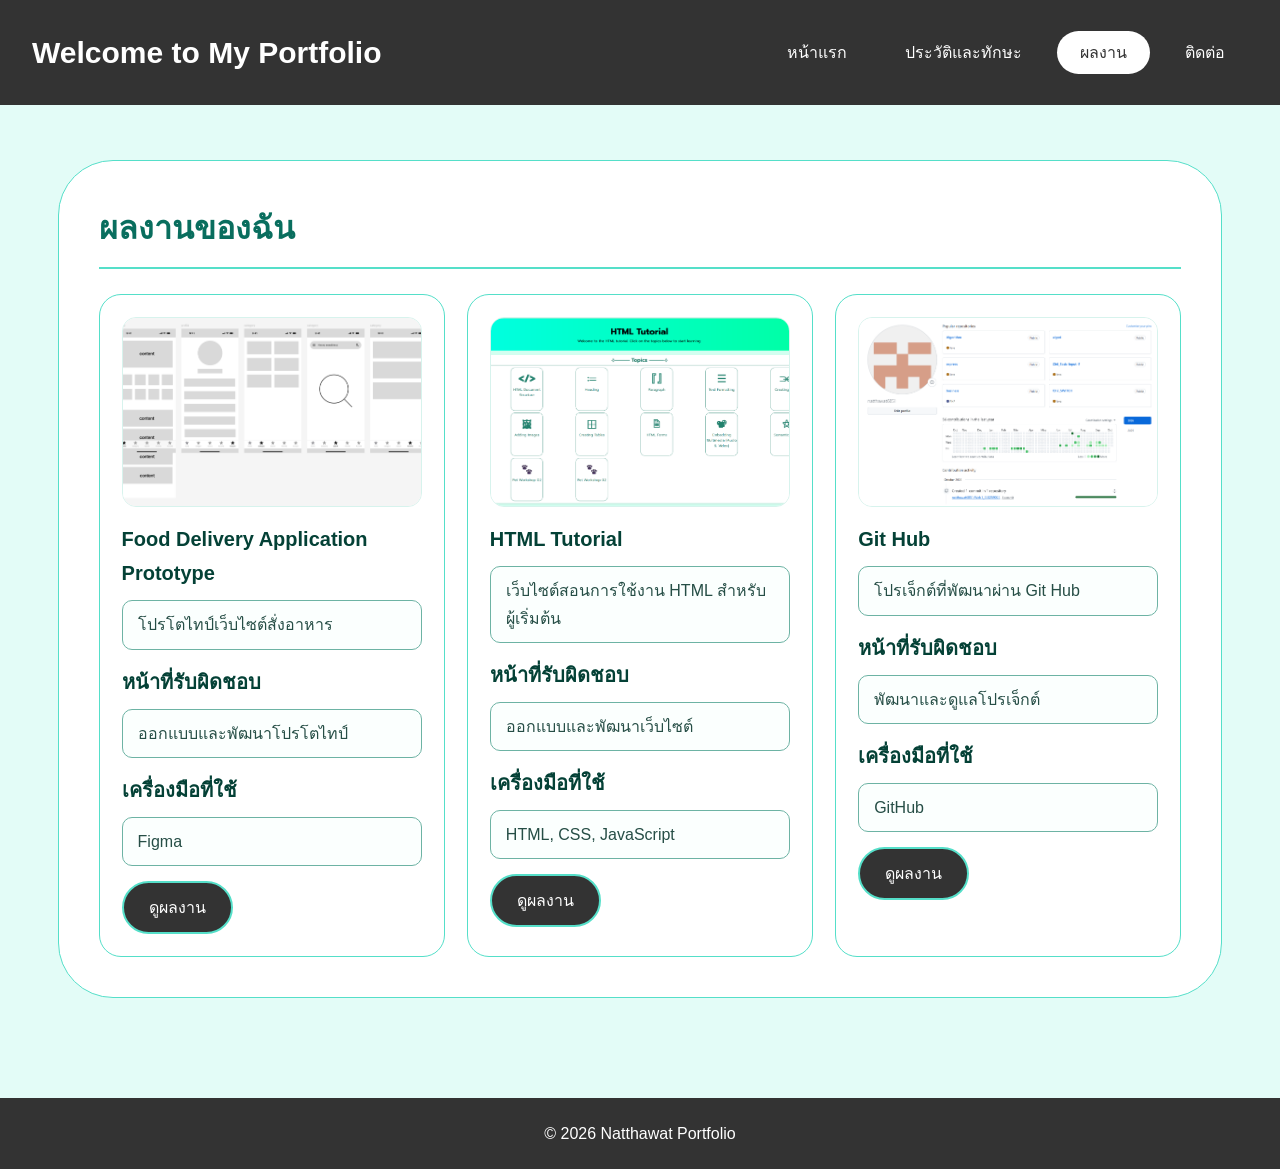
==== projects.html @ 94d0acbb "mini-project" ====
<!DOCTYPE html>
<html lang="th">
<head>
    <meta charset="UTF-8">
    <meta name="viewport" content="width=device-width, initial-scale=1.0">
    <title>ผลงาน | Personal Portfolio</title>
    <link rel="stylesheet" href="css/style.css">
</head>
<body>

    <header>
        <a href="index.html" class="logo">Welcome to My Portfolio</a>

        <nav aria-label="เมนูหลัก">
            <a href="index.html">หน้าแรก</a>
            <a href="about.html">ประวัติและทักษะ</a>
            <a href="projects.html" class="active">ผลงาน</a>
            <a href="contact.html">ติดต่อ</a>
        </nav>
    </header>

    <main>
        <section class="page-card">
            <h1 class="page-title">ผลงานของฉัน</h1>

            <p><!-- คำอธิบายภาพรวมผลงาน --></p>

            <div class="project-grid">

                <article class="project-card">
                    <img src="image/project1.jpg"
                         alt="ภาพผลงานที่ 1"
                         class="project-image">

                    <h3>Food Delivery Application Prototype</h3>

                    <p class="box-text">โปรโตไทป์เว็บไซต์สั่งอาหาร</p>

                    <h3>หน้าที่รับผิดชอบ</h3>
                    <p class="box-text">ออกแบบและพัฒนาโปรโตไทป์</p>

                    <h3>เครื่องมือที่ใช้</h3>
                    <p class="box-text">Figma</p>

                    <a href="https://www.figma.com/design/sFhC0zvBXSUxPnTh0X8NMR/Untitled?node-id=0-1&t=EPSodhzW37ztn2nT-1" class="button">ดูผลงาน</a>
                </article>

                <article class="project-card">
                    <img src="image/project2.jpg"
                         alt="ภาพผลงานที่ 2"
                         class="project-image">

                    <h3>HTML Tutorial</h3>

                    <p class="box-text">เว็บไซต์สอนการใช้งาน HTML สำหรับผู้เริ่มต้น</p>

                    <h3>หน้าที่รับผิดชอบ</h3>
                    <p class="box-text">ออกแบบและพัฒนาเว็บไซต์</p>

                    <h3>เครื่องมือที่ใช้</h3>
                    <p class="box-text">HTML, CSS, JavaScript</p>

                    <a href="https://natthawat6851.github.io/Web1_684259022/" class="button">ดูผลงาน</a>
                </article>

                <article class="project-card">
                    <img src="image/project3.jpg"
                         alt="ภาพผลงานที่ 3"
                         class="project-image">

                    <h3>Git Hub</h3>

                    <p class="box-text">โปรเจ็กต์ที่พัฒนาผ่าน Git Hub</p>

                    <h3>หน้าที่รับผิดชอบ</h3>
                    <p class="box-text">พัฒนาและดูแลโปรเจ็กต์</p>

                    <h3>เครื่องมือที่ใช้</h3>
                    <p class="box-text">GitHub</p>

                    <a href="https://github.com/natthawat6851" class="button">ดูผลงาน</a>
                </article>

            </div>
        </section>
    </main>

    <footer>
        <p>&copy; 2026 Natthawat Portfolio</p>
    </footer>

</body>
</html>
---- css/style.css ----
/* =========================
   GENERAL
========================= */
* {
    margin: 0;
    padding: 0;
    box-sizing: border-box;
}

:root {
    --dark: #333333;
    --mint: #e3fcf7;
    --white: #ffffff;
    --teal: #55dfc9;
    --text: #111111;
    --muted: #666666;
    --dark-teal: #096e5e;
    --deep-dark-teal: #044136;
}

html {
    scroll-behavior: smooth;
}

body {
    font-family: Arial, "Noto Sans Thai", sans-serif;
    background-color: var(--mint);
    color: var(--text);
    line-height: 1.7;
    min-height: 100vh;
}

a {
    color: inherit;
    text-decoration: none;
}

img {
    display: block;
    max-width: 100%;
}

h1 {
    color: var(--dark-teal);
}

h2 {
    color: var(--dark-teal);
}

h3 {
    color: var(--deep-dark-teal);
}

/* =========================
   HEADER / NAVIGATION
========================= */
header {
    background-color: var(--dark);
    color: var(--white);
    min-height: 105px;
    display: flex;
    justify-content: space-between;
    align-items: center;
    gap: 25px;
    padding: 20px 32px;
}

.logo {
    font-size: 30px;
    font-weight: bold;
    line-height: 1.3;
}

nav {
    display: flex;
    align-items: center;
    justify-content: center;
    gap: 12px;
    flex-wrap: wrap;
}

nav a {
    display: inline-block;
    padding: 8px 23px;
    border-radius: 30px;
    font-size: 16px;
    transition: background-color 0.25s, color 0.25s;
}

nav a:hover,
nav a.active {
    background-color: var(--white);
    color: var(--dark);
}

/* =========================
   MAIN CONTENT
========================= */
main {
    width: 100%;
    max-width: 1500px;
    margin: 0 auto;
    padding: 55px 4.5%;
    min-height: calc(100vh - 180px);
}

.hero-card {
    min-height: 480px;
    background-color: var(--white);
    border: 1.5px solid var(--teal);
    border-radius: 55px;
    padding: 45px 5%;
    display: flex;
    align-items: center;
    gap: 45px;
    margin-bottom: 35px;
}

.profile-image {
    width: 320px;
    height: 320px;
    border-radius: 50%;
    border: 2px solid var(--teal);
    object-fit: cover;
    flex-shrink: 0;
}

.hero-content {
    flex: 1;
}

.hero-content h1 {
    font-size: clamp(30px, 4vw, 52px);
    line-height: 1.4;
    margin-bottom: 15px;
    color: var(--dark-teal);
}

.hero-content p {
    font-size: 18px;
    color: var(--muted);
    margin-bottom: 15px;
}

.page-card {
    background-color: var(--white);
    border: 1.5px solid var(--teal);
    border-radius: 55px;
    padding: 40px;
    margin-bottom: 35px;
}

.page-title {
    font-size: 32px;
    margin-bottom: 25px;
    padding-bottom: 12px;
    border-bottom: 2px solid var(--teal);
}

.section-title {
    font-size: 23px;
    margin: 25px 0 15px;
}

/* .placeholder {
    min-height: 42px;
    border: 1px dashed #a5cfc6;
    border-radius: 10px;
    padding: 10px 15px;
    color: #777777;
    background-color: #fbfffe;
    margin-bottom: 15px;
} */

.box-text {
    min-height: 42px;
    border: 1px solid #6db3a4;
    border-radius: 10px;
    padding: 10px 15px;
    color: #264e46;
    background-color: #fbfffe;
    margin-bottom: 15px;
}

/* =========================
   BUTTONS
========================= */
.button {
    display: inline-block;
    padding: 11px 25px;
    border: 2px solid var(--teal);
    border-radius: 30px;
    background-color: var(--dark);
    color: var(--white);
    cursor: pointer;
    font: inherit;
    transition: 0.25s;
}

.button:hover {
    background-color: var(--teal);
    color: var(--dark);
}

.button-light {
    background-color: var(--white);
    color: var(--dark);
}


/* =========================
   GRIDS / CARDS
========================= */
.section-grid {
    display: grid;
    grid-template-columns: 1fr 0.5fr;
    gap: 22px;
}

.info-grid {
    display: grid;
    grid-template-columns: repeat(4, minmax(0, 1fr));
    gap: 22px;
}
.about-grid,
.contact-grid {
    display: grid;
    grid-template-columns: repeat(2, minmax(0, 1fr));
    gap: 22px;
}

.project-grid {
    display: grid;
    grid-template-columns: repeat(3, minmax(0, 1fr));
    gap: 22px;
}

.contact-card {
    display: flex;
    align-items: center;
    justify-content: space-between;
}
.contact-image {
    width: 140px;
    height: 140px;
    object-fit: cover;
    border-radius: 50%;
    border: 1px solid #d7f3ed;
    background-color: var(--mint);
}
.contact-card,
.info-card,
.project-card {
    background-color: var(--white);
    border: 1.5px solid var(--teal);
    border-radius: 22px;
    padding: 22px;
    min-width: 0;
    overflow-wrap: anywhere;
    transition: transform 0.25s, box-shadow 0.25s;
}

.info-card:hover,
.project-card:hover {
    transform: translateY(-4px);
    box-shadow: 0 8px 20px rgba(0, 0, 0, 0.08);
}

.project-image {
    width: 100%;
    height: 190px;
    object-fit: cover;
    border-radius: 14px;
    border: 1px solid #d7f3ed;
    margin-bottom: 15px;
    background-color: var(--mint);
}

.project-card h3,
.info-card h3 {
    font-size: 20px;
    margin-bottom: 10px;
}

ul,
ol {
    padding-left: 25px;
    margin: 10px 0 20px;
}

/* =========================
   CONTACT FORM
========================= */
.contact-form {
    display: flex;
    flex-direction: column;
    gap: 8px;
    max-width: 750px;
}

.contact-form label {
    font-weight: bold;
    margin-top: 8px;
}

.contact-form input,
.contact-form textarea {
    width: 100%;
    padding: 12px 15px;
    font: inherit;
    border: 1px solid #b5d8d0;
    border-radius: 12px;
    background-color: #fbfffe;
    outline: none;
}

.contact-form input:focus,
.contact-form textarea:focus {
    border-color: var(--teal);
    box-shadow: 0 0 0 3px rgba(85, 223, 201, 0.18);
}

.contact-form textarea {
    min-height: 140px;
    resize: vertical;
}

/* =========================
   FOOTER
========================= */
footer {
    background-color: var(--dark);
    color: var(--white);
    text-align: center;
    padding: 22px;
    margin-top: 10px;
}

/* =========================
   RESPONSIVE DESIGN
========================= */
@media (max-width: 900px) {
    header {
        flex-direction: column;
        text-align: center;
        padding: 22px 15px;
    }

    nav {
        gap: 5px;
    }

    nav a {
        padding: 8px 15px;
    }

    main {
        padding: 35px 4%;
    }

    .hero-card {
        flex-direction: column;
        text-align: center;
        border-radius: 35px;
        padding: 35px 25px;
        gap: 25px;
    }

    .profile-image {
        width: 250px;
        height: 250px;
    }

    .section-grid,
    .project-grid,
    .contact-grid {
        grid-template-columns: 1fr;
    }
    
    .info-grid {
        grid-template-columns: repeat(2, minmax(0, 1fr));
    }
}

@media (max-width: 600px) {
    .logo {
        font-size: 24px;
    }

    nav {
        width: 100%;
        gap: 4px;
    }

    nav a {
        font-size: 14px;
        padding: 7px 12px;
    }

    main {
        padding: 22px 15px;
    }

    .hero-card {
        min-height: auto;
        padding: 30px 18px;
        border-radius: 28px;
    }

    .profile-image {
        width: 190px;
        height: 190px;
    }

    .hero-content h1 {
        font-size: 30px;
    }

    .hero-content p {
        font-size: 16px;
    }

    .page-card {
        padding: 25px 18px;
        border-radius: 25px;
    }

    .page-title {
        font-size: 26px;
    }

    .contact-card {
        flex-direction: column;
        text-align: center;
        gap: 15px;
    }

    .contac-grid,
    .info-grid,
    .project-grid,
    .about-grid {
        grid-template-columns: 1fr;
    }

    .project-image {
        height: 200px;
    }
}
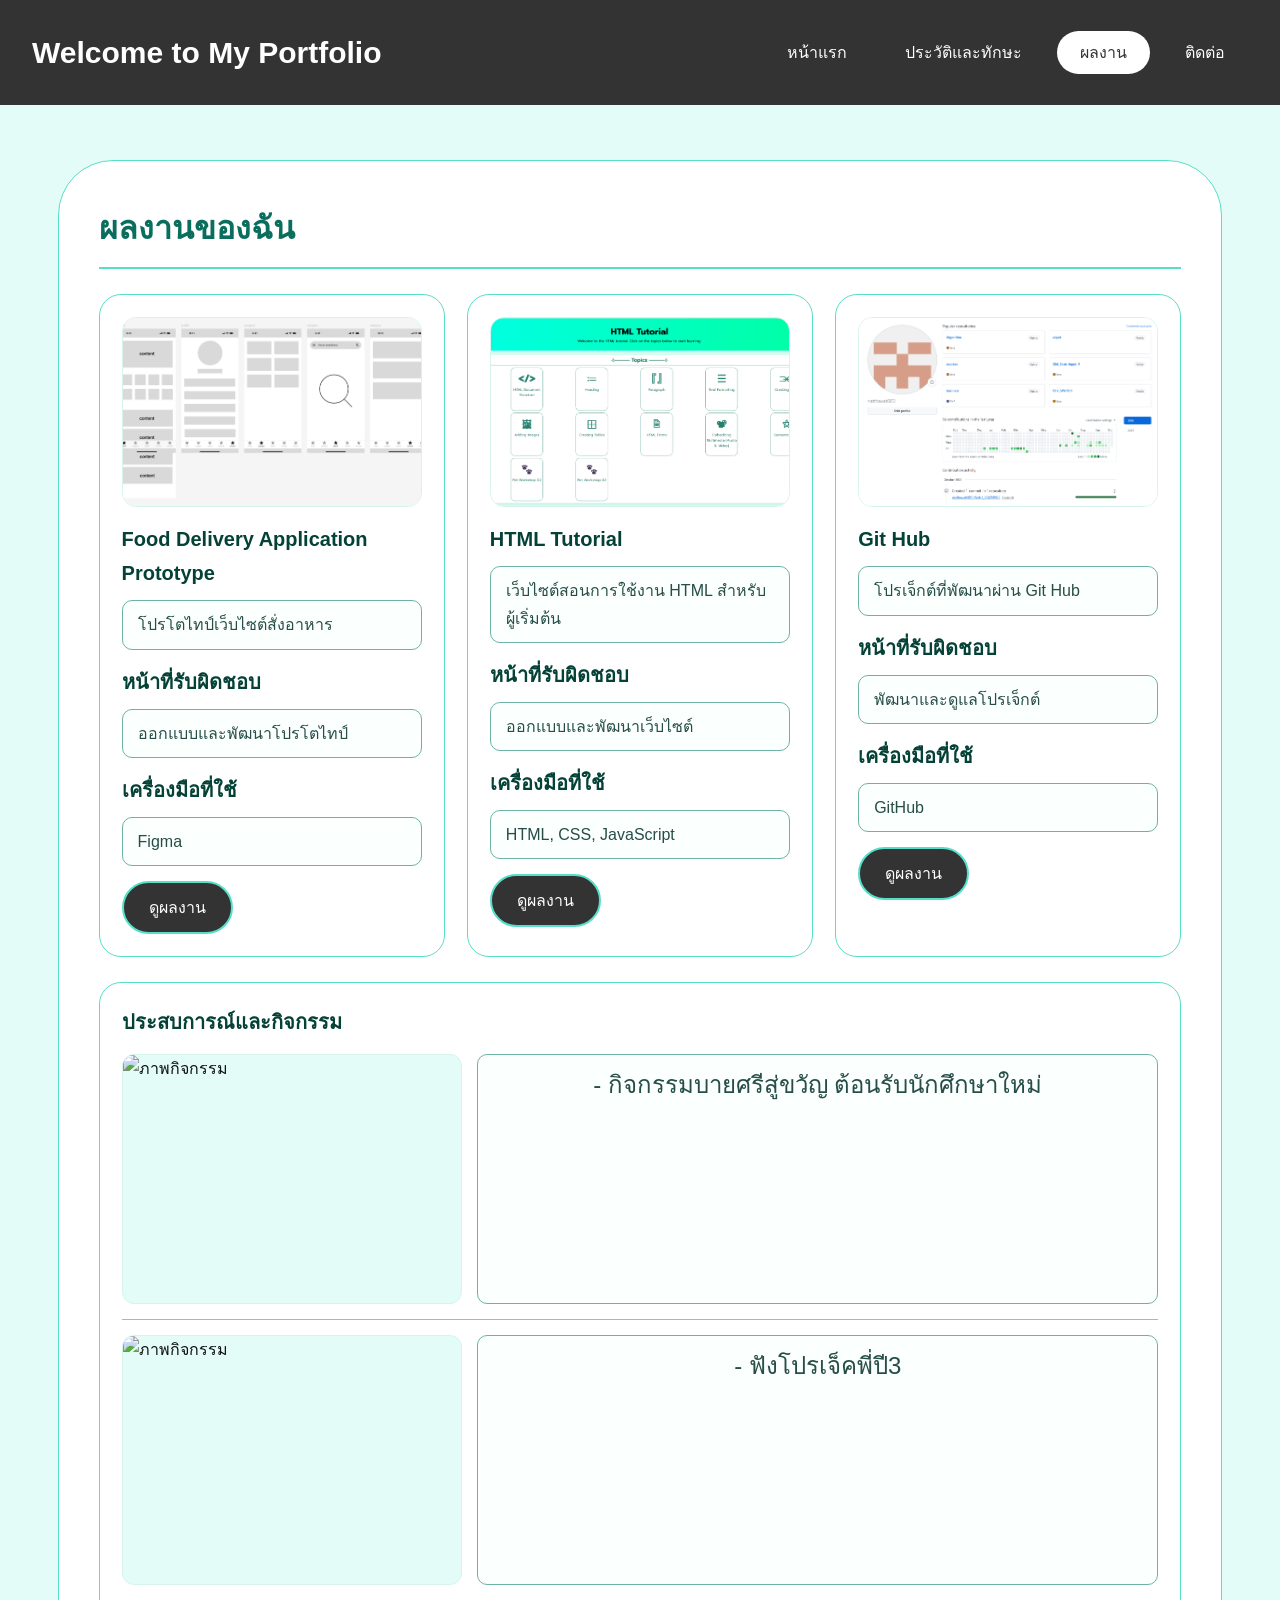
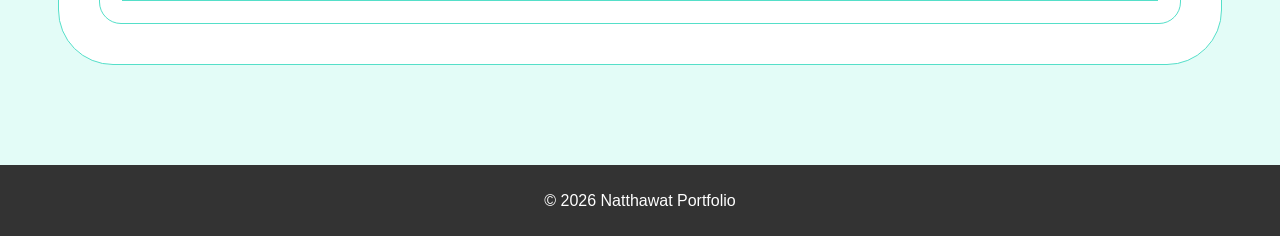
==== commit 2088ef2c: "mini-project-U2" ====
--- a/projects.html
+++ b/projects.html
@@ -82,9 +82,21 @@
                 </article>
 
             </div>
+            <article class="project-card activity">
+                <h3>ประสบการณ์และกิจกรรม</h3>
+                <div class="activity-grid">
+                    <div class="activity-card">
+                        <img src="https://scontent.fkdt3-1.fna.fbcdn.net/v/t39.30808-6/780395572_1669694068489854_2516027483677803757_n.jpg?stp=dst-jpg_tt6&cstp=mx1706x960&ctp=s1706x960&_nc_cat=108&_nc_map=urlgen_bucketless&ccb=1-7&_nc_sid=833d8c&_nc_ohc=GDEmp2iJN4gQ7kNvwEmw3-f&_nc_oc=AdpOtfClb-cJkx1YvHo5KgFdPvYpDN_pCLRrfBcDr1JVn_hFQheqOhpGWx7lyntoV3r2v5K2q7EakvwQ9YGekUQJ&_nc_zt=23&_nc_ht=scontent.fkdt3-1.fna&_nc_gid=SJfAOtoKGkU9Zve5k3L3VQ&_nc_ss=7b2a8&oh=00_AQO_BoY0sGcWTaWvpYTKeq8oKs5Op8K4rQ5TDygTLVo8Nw&oe=6AD5A99A" alt="ภาพกิจกรรม" class="activity-image">
+                        <p class="box-text">- กิจกรรมบายศรีสู่ขวัญ ต้อนรับนักศึกษาใหม่</p>
+                    </div>
+                    <div class="activity-card">
+                        <img src="https://scontent.fkdt3-1.fna.fbcdn.net/v/t39.30808-6/831499331_1714110744048186_1135066133682857490_n.jpg?stp=dst-jpg_tt6&cstp=mx1229x1536&ctp=s640x640&_nc_cat=103&_nc_map=urlgen_bucketless&ccb=1-7&_nc_sid=127cfc&_nc_ohc=hgnPqhucu-cQ7kNvwESnOIg&_nc_oc=AdrKT4ovgE5LjVJYETlgOgCM1eD6O33Faq7TfSIJcEhK70ADiAdUlJc0u926_6kuU730w2B5ZCFGX0hw6xfsumfm&_nc_zt=23&_nc_ht=scontent.fkdt3-1.fna&_nc_gid=i45R3kNiOtzNQ9cb5g_DHQ&_nc_ss=7b2a8&oh=00_AQPNFzfyNVi5gdTXXPHWySt_WrbEZDupczKqZmdwWfW0XA&oe=6AD5CEAF" alt="ภาพกิจกรรม" class="activity-image">
+                        <p class="box-text">- ฟังโปรเจ็คพี่ปี3</p>
+                    </div>
+                </div>
+            </article>
         </section>
     </main>
-
     <footer>
         <p>&copy; 2026 Natthawat Portfolio</p>
     </footer>
--- a/css/style.css
+++ b/css/style.css
@@ -236,6 +236,34 @@
     gap: 22px;
 }
 
+.activity {
+    margin-top: 25px;
+}
+
+.activity-card p {
+    font-size: 24px;
+    text-align: center;
+}
+
+.activity-card {
+    display: grid;
+    grid-template-columns: 0.5fr 1fr;
+    border-bottom: 1px solid var(--teal);
+    margin-top: 15px;
+    gap: 15px;
+}
+
+.activity-card img {
+    width: 100%;
+    height: 250px;
+    object-fit: cover;
+    border-radius: 12px;
+    border: 1px solid #d7f3ed;
+    background-color: var(--mint);
+    align-self: center;
+    margin-bottom: 15px;
+}
+
 .contact-card {
     display: flex;
     align-items: center;
@@ -381,6 +409,10 @@
     .info-grid {
         grid-template-columns: repeat(2, minmax(0, 1fr));
     }
+
+    .activity-card {
+        grid-template-columns: 1fr;
+    }
 }
 
 @media (max-width: 600px) {
@@ -446,4 +478,8 @@
     .project-image {
         height: 200px;
     }
+
+    .activity-card p {
+        font-size: 16px;
+    }
 }
